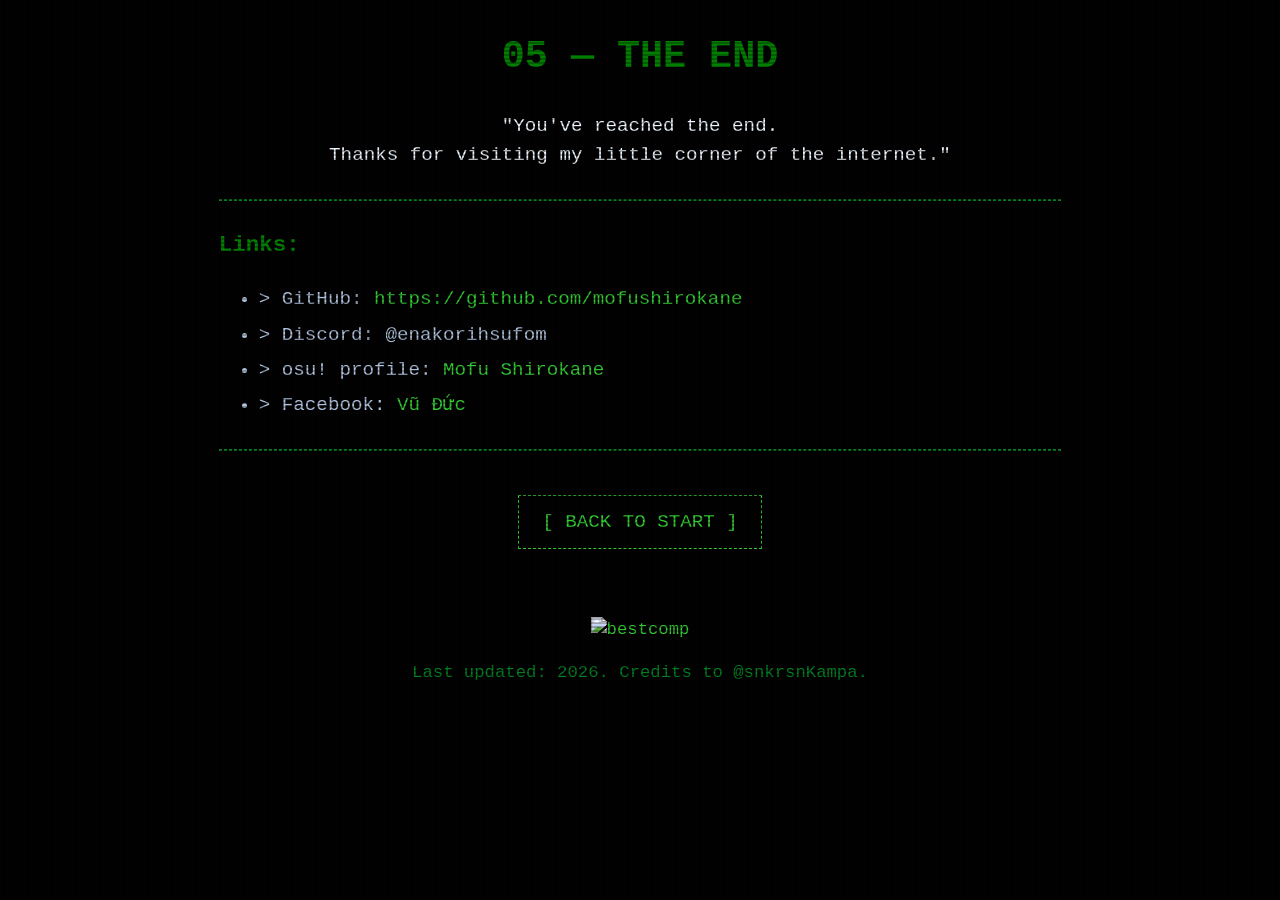
==== end.html @ ec1198c7 "websitecode" ====
<html lang="en-us">
  <head>
    <meta charset="utf-8">
    <meta name="viewport" content="width=device-width, initial-scale=1, user-scalable=no">
    <title>[Mofu's Corner] — The End</title>
    <link rel="stylesheet" href="css.css">
	<link rel="icon" type="image/x-icon" href="https://i.ibb.co/5003gG4/a683b744bc629634a98168dd7d0e7813.jpg">
  </head>
  <body>
    <div class="crt-overlay"></div>
    <main class="container">
      <header>
        <h1>05 — THE END</h1>
      </header>

      <section class="ending-section">
        <blockquote style="text-align: center;">
          "You've reached the end.<br>
          Thanks for visiting my little corner of the internet."
        </blockquote>
        
        <hr>

        <h3>Links:</h3>
		<ul class="skills-grid">
			<li>> GitHub: <a href="https://github.com/mofushirokane" target="_blank">https://github.com/mofushirokane</a></li>
			<li>> Discord: @enakorihsufom</li>
			<li>> osu! profile: <a href="https://osu.ppy.sh/users/28185479" target="_blank">Mofu Shirokane</a></li>
			<li>> Facebook: <a href="https://www.facebook.com/CookieVN12/" target="_blank"> Vũ Đức</a></li>
</ul>

		<hr>
		
      <nav class="action-nav" style="text-align: center;">
        <a href="index.html" class="explore-btn">[ BACK TO START ]</a>
      </nav>
    </main>

    <footer>
	  <a href="https://imgbb.com/"><img src="https://i.ibb.co/RGhwv2LY/bestcomp.gif" alt="bestcomp" border="0"></a>
      <p>Last updated: 2026. Credits to @snkrsnKampa.</p>
    </footer>
  </body>
</html>
---- css.css ----
body {
  padding: 1.5em;
  font-family: "Courier New", Courier, monospace;
  background-color: #000;
  color: rgb(250, 250, 250);
  font-size: 1.2em;
  max-width: 900px;
  margin: auto;
  line-height: 1.5;
  position: relative;
  min-height: 100vh;
  box-sizing: border-box;
}

h1 {
  text-align: center;
}
header, h2, h3 {
  color: green;
}

em, blockquote {
  color: aliceblue;
}

blockquote {
	text-align: middle;
}

hr {
  border: 1px dashed #008223;
  margin: 1.5em 0;
}

footer {
  text-align: center;
  font-size: 0.9em;
  margin-top: 3em;
  color: #008223;
}

a:link {
  color: limegreen;
  text-decoration: none;
}

a:hover {
  color: red;
  text-decoration: overline;
}

a:active {
  color: green;
}

/* Hiệu ứng màn hình CRT */
.crt-overlay {
  position: fixed;
  top: 0;
  left: 0;
  width: 100vw;
  height: 100vh;
  background: linear-gradient(rgba(18, 16, 16, 0) 50%, rgba(0, 0, 0, 0.25) 50%), linear-gradient(90deg, rgba(255, 0, 0, 0.03), rgba(0, 255, 0, 0.01), rgba(0, 0, 255, 0.03));
  background-size: 100% 4px, 6px 100%;
  pointer-events: none;
  z-index: 999;
}

.container {
  animation: fadeIn 0.4s ease-out;
}

/* Hiệu ứng khi chuyển page*/

@keyframes fadeIn {
  from { opacity: 0; transform: translateY(4px); }
  to { opacity: 1; transform: translateY(0); }
}

.profile-card {
  display: flex;
  gap: 2rem;
  align-items: flex-start;
  margin: 2rem 0;
  flex-wrap: wrap;
}

.avatar-frame img {
  width: 150px;
  height: 150px;
  border: 2px dashed #008223;
  object-fit: cover;
  padding: 4px;
  background: #050505;
}

.bio-content {
  flex: 1;
  min-width: 260px;
}

.nickname {
  color: #008223;
  font-size: 0.8em;
}

.facts-list {
  text-align: left;
}

.facts-list li, .skills-grid li {
  margin-bottom: 0.4rem;
  color: #b0c4de;
}

.explore-btn, .raw-btn {
  display: inline-block;
  border: 1px dashed limegreen;
  padding: 0.6em 1.2em;
  background: transparent;
  color: limegreen;
  font-family: "Courier New", Courier, monospace;
  font-size: 1em;
  cursor: pointer;
  margin: 1rem 0;
  text-align: center;
}

.explore-btn:hover, .raw-btn:hover {
  background: rgba(0, 130, 35, 0.2);
  color: lime;
  text-decoration: none;
  border-color: lime;
}

.grid-container {
  display: grid;
  grid-template-columns: repeat(2, minmax(0, 1fr));
  gap: 1.5rem;
  margin: 2rem 0;
}

.card {
  border: 1px dashed #008223;
  padding: 1.5rem;
  background: #050505;
  box-sizing: border-box;
}

@media (max-width: 768px) {
  .grid-container {
    grid-template-columns: 1fr;
  }
}

.card {
  border: 1px dashed #008223;
  padding: 1.2rem;
  background: #050505;
}

.content-block {
  margin: 2rem 0;
}

.world-canvas-box {
  border: 1px dashed #008223;
  padding: 2rem;
  text-align: center;
  background: #050505;
  color: #555;
}

.page-nav {
  margin: 3rem 0 1rem 0;
  text-align: center;
}

.hidden {
  display: none;
}

.glitch-text {
  color: lime;
  border-left: 2px solid lime;
  padding-left: 10px;
  margin-top: 10px;
}
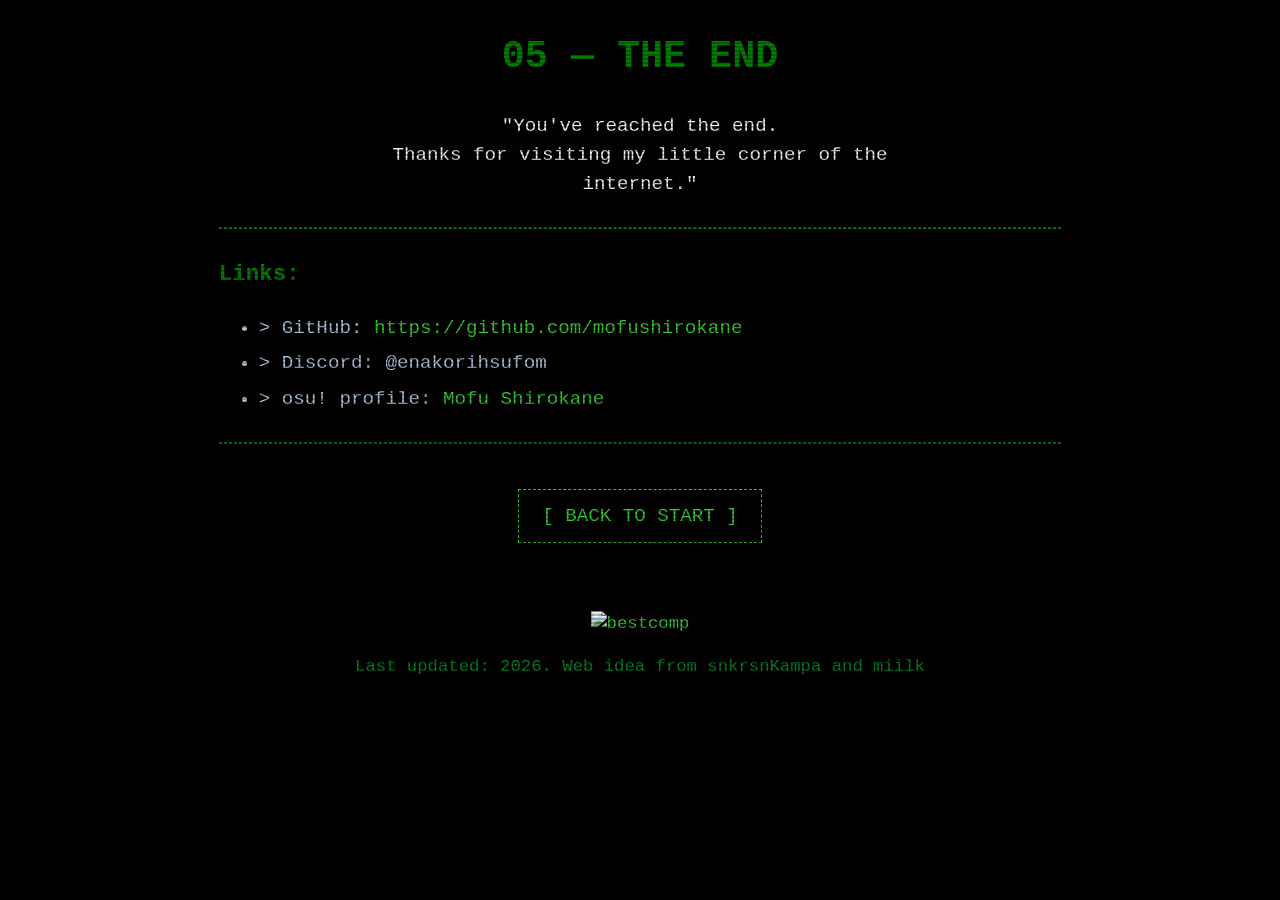
==== commit 4d628033: "Modify footer credits in end.html Updated footer text to credit web idea sources." ====
--- a/end.html
+++ b/end.html
@@ -4,7 +4,7 @@
     <meta name="viewport" content="width=device-width, initial-scale=1, user-scalable=no">
     <title>[Mofu's Corner] — The End</title>
     <link rel="stylesheet" href="css.css">
-	<link rel="icon" type="image/x-icon" href="https://i.ibb.co/5003gG4/a683b744bc629634a98168dd7d0e7813.jpg">
+	<link rel="icon" type="image/x-icon" href="https://i.postimg.cc/4nTk2nnt/owo.jpg">
   </head>
   <body>
     <div class="crt-overlay"></div>
@@ -26,19 +26,18 @@
 			<li>> GitHub: <a href="https://github.com/mofushirokane" target="_blank">https://github.com/mofushirokane</a></li>
 			<li>> Discord: @enakorihsufom</li>
 			<li>> osu! profile: <a href="https://osu.ppy.sh/users/28185479" target="_blank">Mofu Shirokane</a></li>
-			<li>> Facebook: <a href="https://www.facebook.com/CookieVN12/" target="_blank"> Vũ Đức</a></li>
 </ul>
 
 		<hr>
 		
-      <nav class="action-nav" style="text-align: center;">
+      <nav class="action-nav">
         <a href="index.html" class="explore-btn">[ BACK TO START ]</a>
       </nav>
     </main>
 
     <footer>
-	  <a href="https://imgbb.com/"><img src="https://i.ibb.co/RGhwv2LY/bestcomp.gif" alt="bestcomp" border="0"></a>
-      <p>Last updated: 2026. Credits to @snkrsnKampa.</p>
+	  <a href="https://i.postimg.cc/YLfw8B1K/bestcomp.gif"><img src="https://i.postimg.cc/YLfw8B1K/bestcomp.gif" alt="bestcomp" border="0"></a>
+      <p>Last updated: 2026. Web idea from snkrsnKampa and miilk</p>
     </footer>
   </body>
-</html>+</html>
--- a/css.css
+++ b/css.css
@@ -24,7 +24,9 @@
 }
 
 blockquote {
-	text-align: middle;
+  text-align: center;
+  margin: 20px auto;
+  max-width: 600px;
 }
 
 hr {
@@ -113,6 +115,10 @@
   color: #b0c4de;
 }
 
+.action-nav {
+	text-align: center;
+}
+
 .explore-btn, .raw-btn {
   display: inline-block;
   border: 1px dashed limegreen;
@@ -185,4 +191,4 @@
   border-left: 2px solid lime;
   padding-left: 10px;
   margin-top: 10px;
-}	+}	
